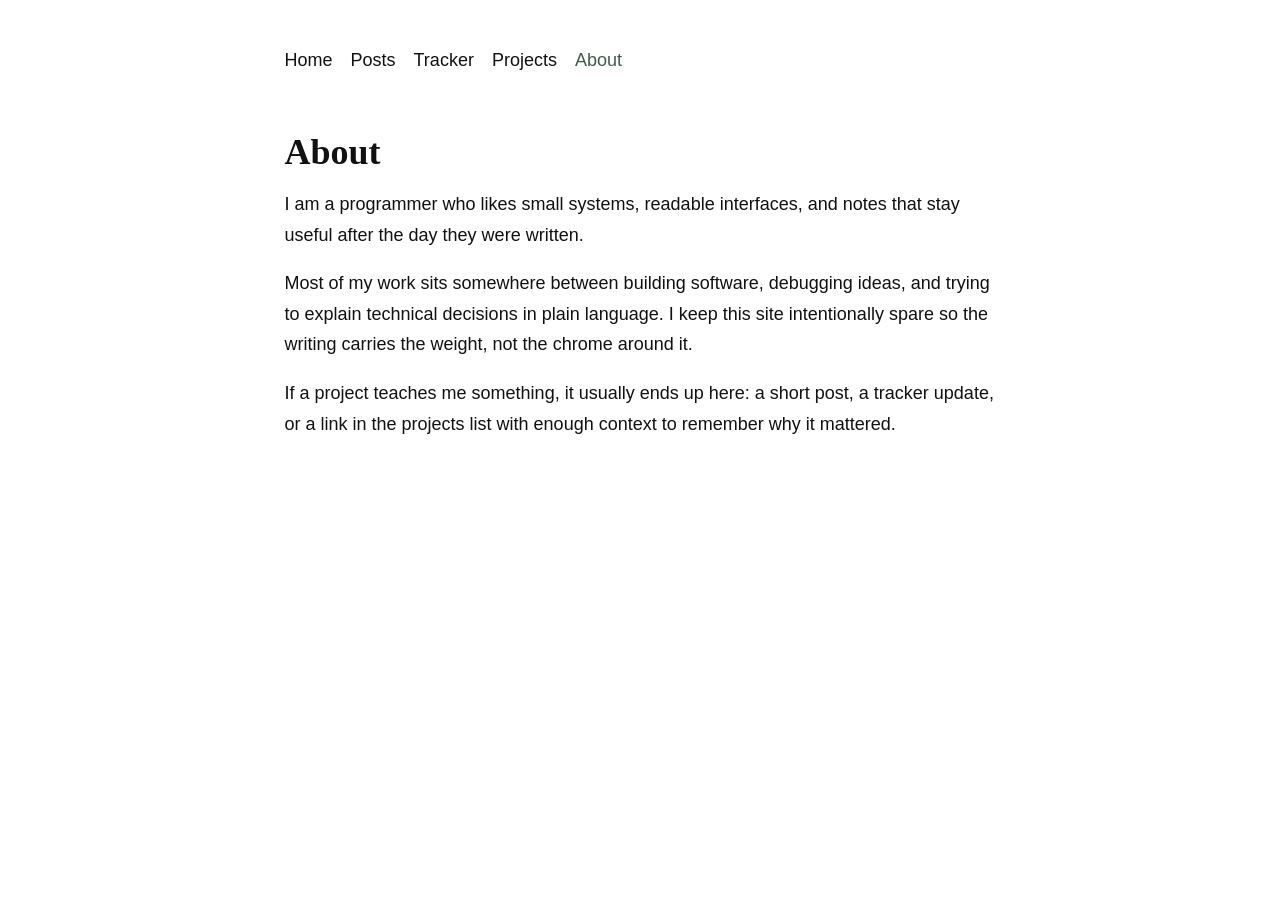
==== about.html @ 08af8f3d "adding template files" ====
<!DOCTYPE html>
<html lang="en">
  <head>
    <meta charset="UTF-8" />
    <meta name="viewport" content="width=device-width, initial-scale=1.0" />
    <title>About | Blaze</title>
    <meta
      name="description"
      content="About Blaze, a programmer writing in public."
    />
    <link rel="stylesheet" href="styles.css" />
  </head>
  <body>
    <div class="site">
      <header class="site-header">
        <nav aria-label="Primary">
          <ul class="nav">
            <li><a href="index.html">Home</a></li>
            <li><a href="posts.html">Posts</a></li>
            <li><a href="tracker.html">Tracker</a></li>
            <li><a href="projects.html">Projects</a></li>
            <li><a href="about.html" aria-current="page">About</a></li>
          </ul>
        </nav>
      </header>

      <main>
        <section>
          <h1>About</h1>
          <p>
            I am a programmer who likes small systems, readable interfaces, and
            notes that stay useful after the day they were written.
          </p>
          <p>
            Most of my work sits somewhere between building software, debugging
            ideas, and trying to explain technical decisions in plain language.
            I keep this site intentionally spare so the writing carries the
            weight, not the chrome around it.
          </p>
          <p>
            If a project teaches me something, it usually ends up here: a short
            post, a tracker update, or a link in the projects list with enough
            context to remember why it mattered.
          </p>
        </section>
      </main>
    </div>
  </body>
</html>
---- styles.css ----
:root {
  --background: #ffffff;
  --text: #111111;
  --muted: #5a6472;
  --border: #d8d8d8;
  --accent: #405a4b;
  --inline-code: #eef1eb;
  --max-width: 42rem;
}

* {
  box-sizing: border-box;
}

html {
  font-size: 18px;
}

body {
  margin: 0;
  background: var(--background);
  color: var(--text);
  font-family: "Helvetica Neue", Helvetica, Arial, sans-serif;
  line-height: 1.7;
}

.site {
  max-width: var(--max-width);
  margin: 0 auto;
  padding: 2.5rem 1.25rem 4rem;
}

.site-header {
  margin-bottom: 3rem;
}

.nav {
  display: flex;
  flex-wrap: wrap;
  gap: 1rem;
  padding: 0;
  margin: 0;
  list-style: none;
}

.nav a {
  color: var(--text);
  text-decoration: none;
}

.nav a[aria-current="page"] {
  color: var(--accent);
}

.nav a:hover,
.nav a:focus-visible,
a:hover,
a:focus-visible {
  color: var(--accent);
}

main section,
article.post {
  margin-bottom: 3rem;
}

h1,
h2,
h3,
h4 {
  margin: 0 0 0.8rem;
  line-height: 1.25;
  font-family: Georgia, "Times New Roman", serif;
  font-weight: 700;
}

h1 {
  font-size: 2rem;
}

h2 {
  font-size: 1.45rem;
}

h3 {
  font-size: 1.15rem;
}

p,
ul,
ol,
pre {
  margin: 0 0 1rem;
}

ul,
ol {
  padding-left: 1.25rem;
}

a {
  color: var(--accent);
}

code,
pre {
  font-family: "SFMono-Regular", Consolas, "Liberation Mono", Menlo, monospace;
  font-size: 0.95rem;
}

code {
  background: var(--inline-code);
  padding: 0.1rem 0.3rem;
}

pre {
  overflow-x: auto;
  border: 1px solid var(--border);
  padding: 0.9rem 1rem;
  background: #fbfbfb;
}

pre code {
  background: none;
  padding: 0;
}

.meta {
  color: var(--muted);
  font-size: 0.95rem;
}

.post-list,
.project-list {
  list-style: none;
  padding: 0;
}

.post-list li,
.project-list li {
  padding: 0 0 1.5rem;
  margin-bottom: 1.5rem;
  border-bottom: 1px solid var(--border);
}

.post-list li:last-child,
.project-list li:last-child {
  border-bottom: 0;
  margin-bottom: 0;
  padding-bottom: 0;
}

.post-list h2,
.post-list h3 {
  margin-bottom: 0.35rem;
}

@media (max-width: 640px) {
  html {
    font-size: 17px;
  }

  .site {
    padding-top: 1.5rem;
  }

  h1 {
    font-size: 1.7rem;
  }
}
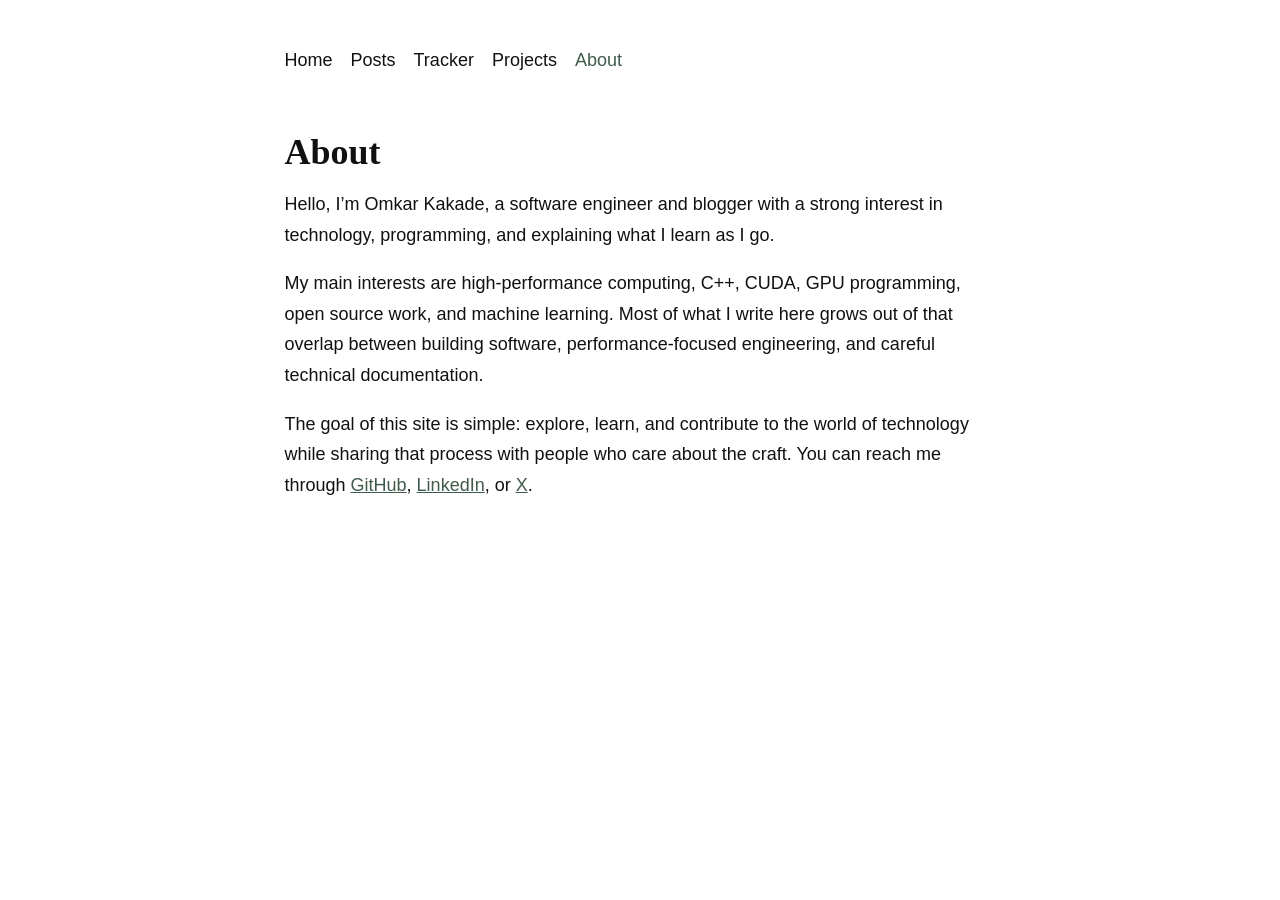
==== commit 903d5b74: "migrating old files" ====
--- a/about.html
+++ b/about.html
@@ -3,10 +3,10 @@
   <head>
     <meta charset="UTF-8" />
     <meta name="viewport" content="width=device-width, initial-scale=1.0" />
-    <title>About | Blaze</title>
+    <title>About | Omkar Kakade</title>
     <meta
       name="description"
-      content="About Blaze, a programmer writing in public."
+      content="About Omkar Kakade, a software engineer writing in public."
     />
     <link rel="stylesheet" href="styles.css" />
   </head>
@@ -28,19 +28,24 @@
         <section>
           <h1>About</h1>
           <p>
-            I am a programmer who likes small systems, readable interfaces, and
-            notes that stay useful after the day they were written.
+            Hello, I’m Omkar Kakade, a software engineer and blogger with a
+            strong interest in technology, programming, and explaining what I
+            learn as I go.
           </p>
           <p>
-            Most of my work sits somewhere between building software, debugging
-            ideas, and trying to explain technical decisions in plain language.
-            I keep this site intentionally spare so the writing carries the
-            weight, not the chrome around it.
+            My main interests are high-performance computing, C++, CUDA, GPU
+            programming, open source work, and machine learning. Most of what I
+            write here grows out of that overlap between building software,
+            performance-focused engineering, and careful technical
+            documentation.
           </p>
           <p>
-            If a project teaches me something, it usually ends up here: a short
-            post, a tracker update, or a link in the projects list with enough
-            context to remember why it mattered.
+            The goal of this site is simple: explore, learn, and contribute to
+            the world of technology while sharing that process with people who
+            care about the craft. You can reach me through
+            <a href="https://github.com/Omkar-Kakade-Github">GitHub</a>,
+            <a href="https://www.linkedin.com/in/omkar-kakade-8a9525242/">LinkedIn</a>,
+            or <a href="https://x.com/nox_brendan">X</a>.
           </p>
         </section>
       </main>
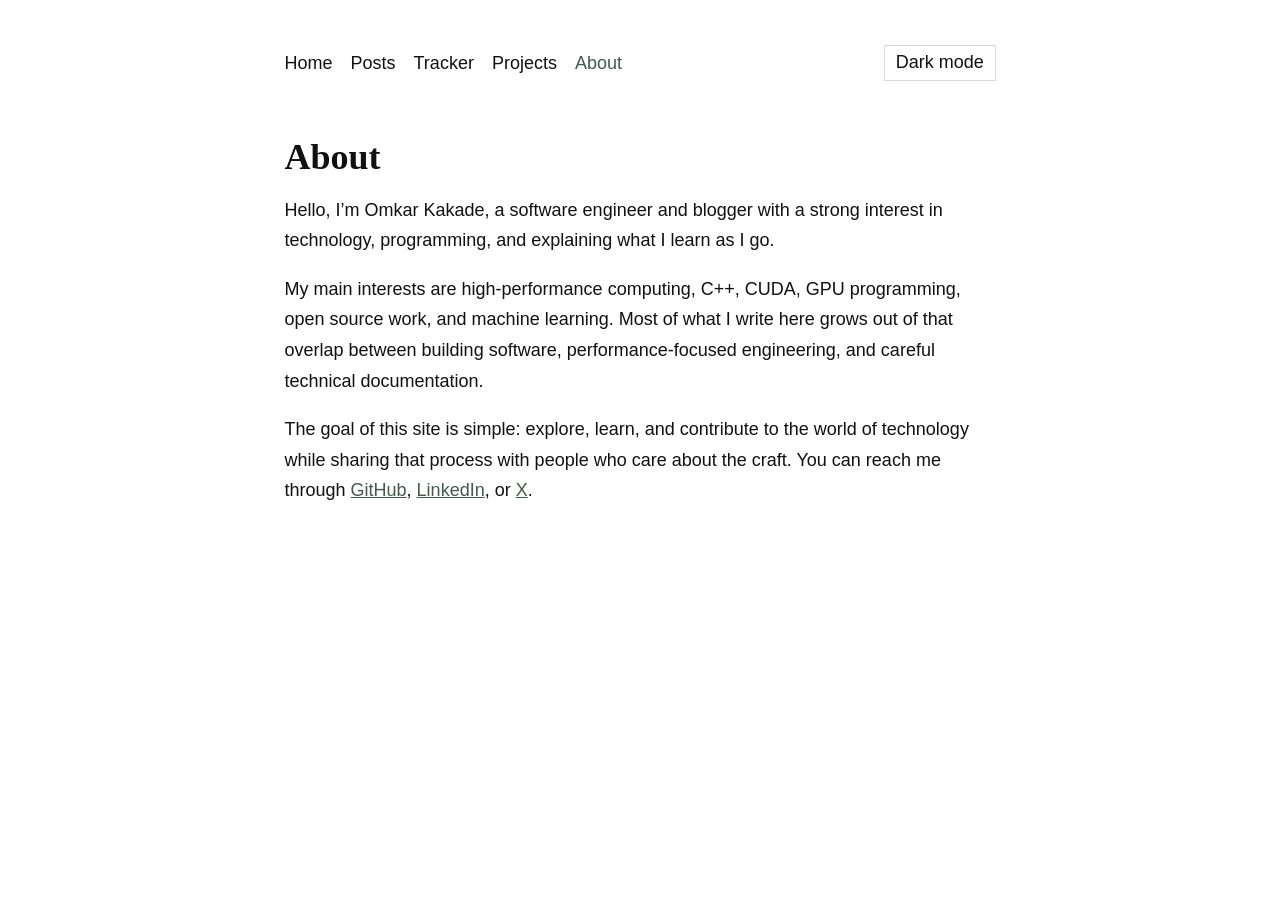
==== commit 6cada41c: "migrating old files" ====
--- a/about.html
+++ b/about.html
@@ -21,6 +21,7 @@
             <li><a href="projects.html">Projects</a></li>
             <li><a href="about.html" aria-current="page">About</a></li>
           </ul>
+          <button class="theme-toggle" type="button" data-theme-toggle>Dark mode</button>
         </nav>
       </header>
 
@@ -50,5 +51,6 @@
         </section>
       </main>
     </div>
+    <script src="theme.js"></script>
   </body>
 </html>
--- a/styles.css
+++ b/styles.css
@@ -5,7 +5,18 @@
   --border: #d8d8d8;
   --accent: #405a4b;
   --inline-code: #eef1eb;
+  --surface: #fbfbfb;
   --max-width: 42rem;
+}
+
+[data-theme="dark"] {
+  --background: #111111;
+  --text: #f2f2f2;
+  --muted: #b4bac4;
+  --border: #333333;
+  --accent: #9eb4a7;
+  --inline-code: #1f2521;
+  --surface: #171717;
 }
 
 * {
@@ -32,6 +43,14 @@
 
 .site-header {
   margin-bottom: 3rem;
+}
+
+.site-header nav {
+  display: flex;
+  flex-wrap: wrap;
+  gap: 0.75rem 1rem;
+  align-items: center;
+  justify-content: space-between;
 }
 
 .nav {
@@ -48,6 +67,16 @@
   text-decoration: none;
 }
 
+.theme-toggle {
+  border: 1px solid var(--border);
+  background: transparent;
+  color: var(--text);
+  font: inherit;
+  line-height: 1.2;
+  padding: 0.35rem 0.6rem;
+  cursor: pointer;
+}
+
 .nav a[aria-current="page"] {
   color: var(--accent);
 }
@@ -55,7 +84,9 @@
 .nav a:hover,
 .nav a:focus-visible,
 a:hover,
-a:focus-visible {
+a:focus-visible,
+.theme-toggle:hover,
+.theme-toggle:focus-visible {
   color: var(--accent);
 }
 
@@ -117,7 +148,7 @@
   overflow-x: auto;
   border: 1px solid var(--border);
   padding: 0.9rem 1rem;
-  background: #fbfbfb;
+  background: var(--surface);
 }
 
 pre code {
@@ -164,6 +195,10 @@
     padding-top: 1.5rem;
   }
 
+  .site-header nav {
+    align-items: flex-start;
+  }
+
   h1 {
     font-size: 1.7rem;
   }
